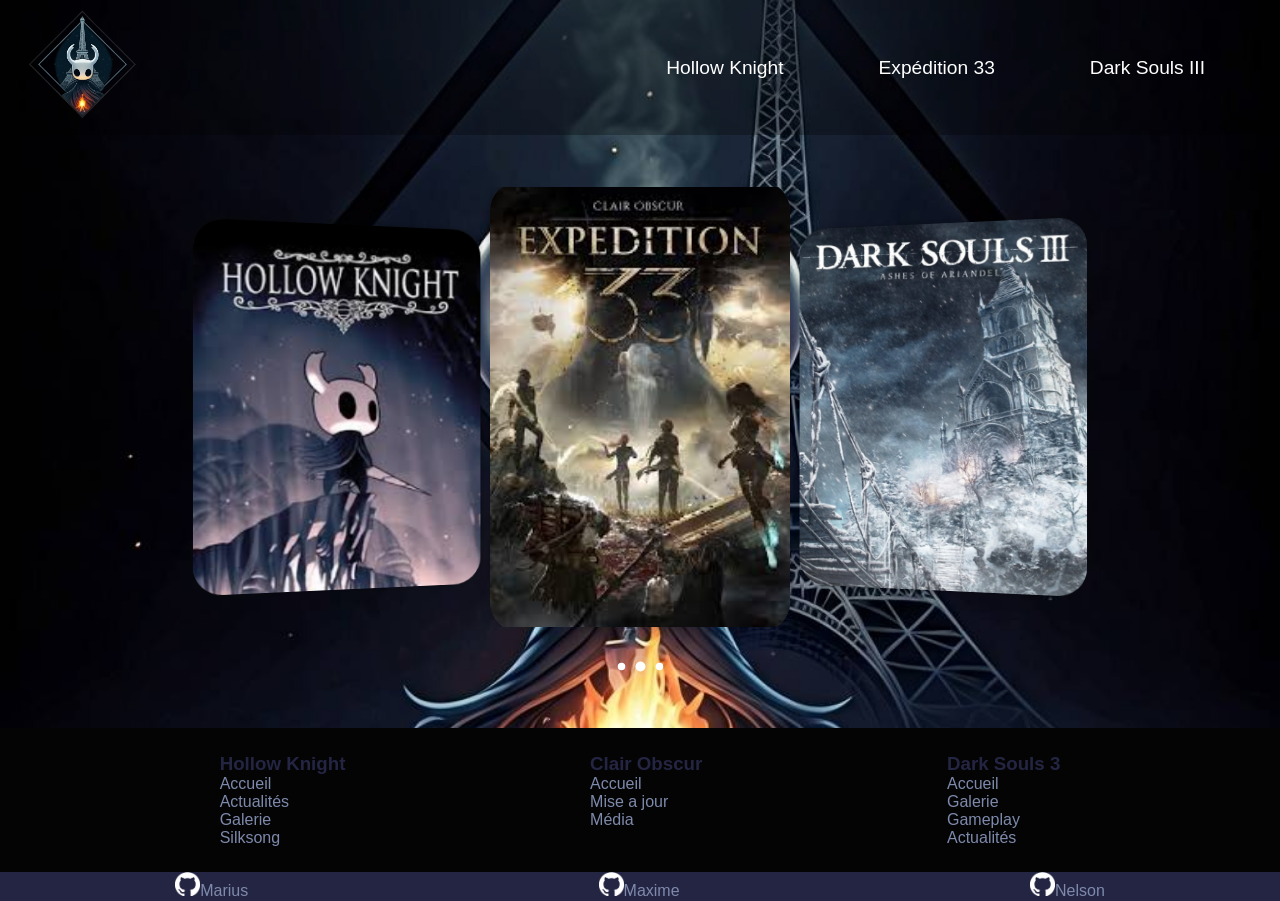
==== index.html @ 2cfe67a2 "notes" ====
<html lang="en">
<head>
    <meta charset="UTF-8">
    <meta name="viewport" content="width=device-width, initial-scale=1.0">
    <link rel="stylesheet" href="styles.css">
    <title>Accueil</title>
</head>

<body>
  
  <div class="index_container">
<!-- BURGER + NAV BAR -->
<!-- label : objet d'une interface utilisateur -->
    <div class="nav">
      <label class="hamburger_menu">
        <!-- checkbox : permet de cliquer et d'avoir une réaction sans JS -->
        <input type="checkbox">
      </label>

      <div class="sidebar_container">
        <!-- aside : balise accessibilité pour un  
        élément sans rapport avec le contenu de la page -->
        <aside class="sidebar">
          <nav class="burger_links">
            <a href="index.html" class="burger_link_home">Accueil</a>
            <a href="fansite1/fansite1.html" class="burger_link_home">Hollow Knight</a>
            <a href="fansite1/actualites.html">Actualités</a>
            <a href="fansite1/galerie.html">Galerie</a>
            <a href="fansite1/new_opus.html">Silksong</a>
            <a href="fansite2/fansite2.html" class="burger_link_home">Expédition 33</a>
            <a href="fansite2/news.html">News</a>
            <a href="fansite2/media.html">Media</a>
            <a href="fansite3/fansite3.html" class="burger_link_home">Dark Souls III</a>
            <a href="fansite3/gallerie.html">Galerie</a>
            <a href="fansite3/gameplay.html">Gameplay</a>
            <a href="fansite3/actus.html">Actualités</a>
          </nav>
        </aside>
      </div>

      <nav class="desktop_nav_bar">
        <a href="../index.html">
          <img class="nav_logo" src="fansite3/pictures/logo_final.png" alt="logo">
        </a>
        <div class="buttons_box">
          <div class="dropdown">
            <button class="dropdown_button">Hollow Knight</button>
            <div class="dropdown_content">
              <a href="fansite1/fansite1.html">Accueil</a>
              <a href="fansite1/actualites.html">Actualités</a>
              <a href="fansite1/galerie.html">Galerie</a>
              <a href="fansite1/new_opus.html">Silksong</a>
            </div>
          </div>
          <div class="dropdown">
            <button class="dropdown_button">Expédition 33</button>
            <div class="dropdown_content">
              <a href="fansite2/fansite2.html">Accueil</a>
              <a href="fansite2/news.html">News</a>
              <a href="fansite2/media.html">Media</a>
            </div>
          </div>
          <div class="dropdown">
            <button class="dropdown_button">Dark Souls III</button>
            <div class="dropdown_content">
              <a href="fansite3/fansite3.html">Accueil</a>
              <a href="fansite3/gallerie.html">Galerie</a>
              <a href="fansite3/gameplay.html">Gameplay</a>
              <a href="fansite3/actus.html">Actualités</a>
            </div>
          </div>
        </div>
      </nav>
    </div>
    <!-- BURGER + NAV BAR  FIN-->
    <!-- Début carrousel -->
    <!-- élements radio à checker-->
    <div class="slider">
        <input type="radio" name="my_carrousel" id="t-1">
        <input type="radio" name="my_carrousel" id="t-2" checked>
        <input type="radio" name="my_carrousel" id="t-3">
    <!--- debut des slides --->
        <div class="carrousel">
            <label class="item" for="t-1">  
              <img src="./fansite1/images/hollow_knight.jpeg" alt="hollow knight image">
            </label>
            <label class="item" for="t-2"> 
              <img src="./fansite1/images/clair_obscur.jpeg" alt="clair obscur image">
            </label>
            <label class="item" for="t-3"> 
              <img src="./fansite1/images/index_pic_ds3.webp" alt="dark soul 3 image">
            </label>
        </div>        
        <!--- fin des slides --->
    
        <!--- debut des dots --->
        <div class="dots"> 
            <label for="t-1" class="dot" id="dot-1"></label>
            <label for="t-2" class="dot" id="dot-2"></label>
            <label for="t-3" class="dot" id="dot-3"></label>
        </div>
    </div>
    <!--footer-->
   <footer>
        <div  class="footer-nav">
            <div class="column">
              <h3>Hollow Knight</h3>
              <ul>
                <li><a href="fansite1/fansite1.html">Accueil</a></li>
                <li><a href="fansite1/actualites.html">Actualités</a></li>
                <li><a href="fansite1/galerie.html">Galerie</a></li>
                <li><a href="fansite1/new_opus.htm">Silksong</a></li>
              </ul>
          </div>
          <div class="column">
              <h3>Clair Obscur</h3>
              <ul>
                <li><a href="fansite2/fansite2.html">Accueil</a> </li>
                <li><a href="fansite2/news.html">Mise a jour</a> </li>
                <li><a href="fansite2/media.html">Média</a></li>
              </ul>
          </div>
          <div class="column">
              <h3 >Dark Souls 3</h3>
              <ul>
                <li><a href="fansite3/fansite3.html">Accueil</a></li>
                <li><a href="fansite3/gallerie.html">Galerie</a></li>
                <li><a href="fansite3/gameplay.html">Gameplay</a></li>
                <li><a href="fansite3/actus.html">Actualités</a></li>
              </ul>
          </div>
        </div>
       <div class="footer-github"><!--TODO contact link-->
        <a href="https://github.com/marius-gavini"><img class="pic-size" src="./images/github-mark-white.png">Marius</a>
        <a href="https://github.com/maxime-fourquie"><img class="pic-size" src="./images/github-mark-white.png">Maxime</a>
        <a href="https://github.com/nelson-grac-aubert"><img class="pic-size" src="./images/github-mark-white.png">Nelson</a>
       </div> 
    </footer>
</body>
</html>
---- styles.css ----
:root{
    --color1:#040404;
    --color2:#242543;
    --color3:#7E8AAC;
    --color4:#C5E7F0;
    --color5:#FFFFFF;
    --transparent1:rgba(36, 37, 67, 0.6); 
    --transparent2:rgba(4, 4, 4, 0.8); 
}
    /* Style global de la page */
body{
    margin: 0;
    background-image:url("./fansite1/images/Mix_logo-accueil.jpg");
    background-size: cover;
    background-position: center;
    font-family: sans-serif;
    /*display: flex;*/
    align-items: center;
    min-height: 100vh;
}
.index_container{
    display: flex;
    flex-direction: column;
    height: 100vh;
    justify-content: space-between;
}
/*-------------------------------------------------------------------*/
/* DEBUT FOOTER */
.footer-nav{ 
    display: flex;
    flex-direction: row;
    justify-content: space-evenly;
    align-items: center;
    height:auto;
    background-color:var(--color1);
    color: var(--color2);
    align-items: baseline;
}
.column{
    padding: 25px;
}
.footer-github{
    background-color: var(--color2);
    height: 17%;
    display: flex;
    justify-content: space-around;
    align-items: center;
}
footer a{
    color: var(--color3);
    text-decoration: none;
}
footer a:hover{
    color: var(--color2);
}
ul{
    list-style: none;
    margin: 0;
    padding: 0;
}
.pic-size{
    max-width: 25px;
}
/* fin footer */
/*-------------------------------------------------------------------*/
/* BURGER + NAV BAR */

* {
  padding : 0;
  margin : 0;
  box-sizing: border-box;
}

a {
  color: white; 
  text-decoration: none;
}

/* root selectionne l'élément racine du document, ici <html>
c'est ici qu'on déclare les variables CSS */
:root {
  --burger_bar_width : 45px ;
  --burger_bar_height : 6px ;
  --burger_gap : 6px ;
  --burger_background_color : rgba(255, 255, 255, 1) ; 
  --burger_slider_color : rgba(0, 0, 0, 0.9) ; 
  /* ease-in-out : début et fin rapide */
  --burger_animation_time : 300ms ease-in-out ;
  --hamburger_margin : 10px ; 

  /* on calcule la hauteur de l'élement en entier pour déterminer la longueur
  finale des barres quand elles se transforment en croix */
  --hamburger_menu_height : calc(var(--burger_bar_height) * 3 + (var(--burger_gap) * 2)) ;
}

.hamburger_menu {
  display: flex ;
  flex-direction : column ;
  gap : var(--burger_gap) ; 
  width: max-content ; /* la largeur clickable n'est que celle sous les barres */

  /* ne bouge pas en scrollant, fixé en haut a droite */
  position : fixed ; 
  top : var(--hamburger_margin) ;
  right : calc(var(--hamburger_margin) * 2) ;

  z-index: 100; /* supérieur à 0 donc apparait toujours en avant */

  cursor : pointer ; 

  /* calcul de la largeur de la croix après transformation : 
  hauteur du menu x racine carrée de 2 */
  --cross-width : calc(var(--hamburger_menu_height) * 1.414213);
}

/* les trois barres du burger seront la checkbox, 
un élément avant, un élément après */
.hamburger_menu::before,
.hamburger_menu::after,
.hamburger_menu input {
  content: "" ;
  width : var(--burger_bar_width) ;
  height : var(--burger_bar_height) ; 
  background-color: var(--burger_background_color) ;
  border-radius : 999px ; 

  transition : opacity var(--burger_animation_time), width var(--burger_animation_time), 
  rotate var(--burger_animation_time), translate var(--burger_animation_time) ;
  
  /* transition des deux lignes en croix :  
  la rotation se fait atour du bon point*/
  transform-origin: right center;
}

.hamburger_menu input {
  /* on ne veut pas interagir avec la checkbox 
  mais avec tout son conteneur (les 3 barres) */
  appearance: none ;
  outline : none ;
  pointer-events: none ; 
}

.hamburger_menu input:checked {
  /* la barre du milieu disparait pour faire la croix */
  opacity : 0 ;
  width : 0 ; 
}

/* si le hamburger menu a son input checked, alors agit sur 
::before et ::after càd les barres du haut/bas*/
.hamburger_menu:has(input:checked)::before {
  rotate: -45deg ;
  width: var(--cross-width);
  /* on décale legerement les barres pour tenir compte de leur épaisseur
  on décale l'abcisse de 0, l'ordonnée de la moitié de l'épaisseur */
  translate : 0 calc(var(--burger_bar_height) / -2) ;
}
.hamburger_menu:has(input:checked)::after {
  rotate: 45deg ;
  width: var(--cross-width);
  translate : 0 calc(var(--burger_bar_height) / 2) ;
}

.sidebar_container {
  display: flex;
  justify-content: flex-end;
}

.sidebar {
  transition: translate var(--burger_animation_time);
  translate: 100%;
  padding: 1rem 1.5rem;
  padding-top: calc(var(--hamburger_menu_height) + var(--hamburger_margin) + 0.5rem);
  background-color: var(--burger_slider_color);
  color: var(--burger_background_color);
  width: 100vw;
  height: 100vh;
  position: fixed;
  overflow-y: auto;
  z-index: 99;
}

.hamburger_menu:has(input:checked) ~ .sidebar_container .sidebar {translate: 0;}

.burger_links {
  display: flex;
  flex-direction: column;
  gap: 0.75rem;
  padding-left: 1.5rem;
}

.burger_links a {
  font-size: 1.1rem;
  padding: 0.1rem 0;
  text-decoration: none;
  color: inherit;
}

.burger_link_home {
  font-size: 1.3rem;
  font-weight: bold;
  margin-top: 1.5rem;
  margin-bottom: 0.5rem;
  color: #C5E7F0 ;
}

.burger_links a:hover {color : #C5E7F0;}
/*fin burger menu*/
/*-------------------------------------------------------------------*/
/* NAV BAR DESKTOP */
.desktop_nav_bar {
  background-color: rgba(0, 0, 0, 0.3);
  width: 100%;
  display: flex;
  justify-content: space-between ;
  align-items: center;
  padding: 0 15px;
}

.desktop_nav_bar img {
  height: 15vh;
  border-radius: 999px;
  margin-right: 20px;
}

.buttons_box {
  display: flex;
  gap: 15px;
}

.dropdown {position: relative;}

.dropdown_button {
  background-color: rgba(255, 255, 255, 0);
  color: white;
  padding: 10px 20px;
  margin-right : 40px ;
  border: none;
  cursor: pointer;
  font-family: inherit;
  font-size: 1.2rem;
  border-radius: 5px;
}

.dropdown_button:hover {background-color: rgba(255, 255, 255, 0.05);}

.dropdown_content {
  display: none;
  position: absolute;
  top: 100%;
  left: 0;
  background-color: rgba(0, 0, 0, 0.9);
  min-width: 160px;
  z-index: 1;
  border-radius: 5px;
  overflow: hidden;
}

.dropdown_content a {
  font-size: 1.2rem ;
  padding: 18px 20px;
  display: block;
}

.dropdown_content a:hover {
  color : #75dcf8;
}

.dropdown:hover .dropdown_content {
  display: block;
}

.dropdown:hover .dropdown_content {display: block;}

@media screen and (max-width: 799px) {
  .desktop_nav_bar {display: none ;}
}

@media screen and (min-width: 800px) and (max-width: 1279px) {
  .desktop_nav_bar {display: none ;}
  .sidebar {width: 45vw;}
  .burger_links a {font-size: 18px;}
}

@media screen and (min-width: 1280px) {
  .hamburger_menu {display: none;}
  .sidebar {display : none ;}
  .banner_box {display : none ;}
}

/* Fin nav bar desktop */
/*-------------------------------------------------------------------*/
/*DEBUT CARROUSEL*/

/* Conteneur du slider */
.slider{width: 100%;}
/* Cacher les inputs */
.slider input{display: none;}

/* Conteneur des .carrousel items*/
.carrousel{
    display: flex;
    align-items: center;
    justify-content: center;
    position: relative;
    min-height: 440px;
    perspective: 1000px;
    overflow:hidden;
    margin-bottom: 30px;
}
/* Style des slides */
.carrousel .item {
    width: 300px;
    /*padding: 30px;*/
    border-radius: 30px;
    background-color: #21262d;
    position: absolute;
    box-sizing: border-box;
    text-align: center;
    transition: transform 0.4s;
    box-shadow: 0 0 10px rgba(0,0,0,0.3);
    user-select: none;
    cursor: pointer;
}
.item p{
    align-items: center;
    justify-content: center;
    justify-self: center;
}
/* Style des titres interieurs des slides */
.carrousel .item img{border-radius: 30px;}
/*.carrousel .item {
    background-size: cover;
    background-position: center;
    object-fit: cover;
}*/
.carrousel .item img{
    width: 100%;
    height: fit-content;
}

/* Position des points */
.dots{
    display: flex;
    justify-content: center;
    align-items: center;
}
/* Style des points */
.dots label{
    
    width: 5px;
    height: 5px;
    border-radius: 50%;
    cursor: pointer;
    background-color: #ffffff;
    margin: 7px;
    transition-duration: 0.2s;
}
/* Style et positionnement des slides en fonction du point selectionné */
#t-1:checked ~ .dots label[for="t-1"],
#t-2:checked ~ .dots label[for="t-2"],
#t-3:checked ~ .dots label[for="t-3"]{
    transform: scale(2);
    background-color: #fff;
    box-shadow: 0px 0px 0px 3px #dddddd24;
}

#t-1:checked ~ .dots label[for="t-2"],
#t-2:checked ~ .dots label[for="t-1"],
#t-2:checked ~ .dots label[for="t-3"],
#t-3:checked ~ .dots label[for="t-2"]{
    transform: scale(1.5);
}

#t-1:checked ~ .carrousel label[for="t-2"],
#t-2:checked ~ .carrousel label[for="t-3"],
#t-3:checked ~ .carrousel label[for="t-1"]{   
    transform: translate3d(325px, 0, -90px) rotateY(-15deg);
    z-index:3;
}

#t-2:checked ~ .carrousel label[for="t-1"],
#t-3:checked ~ .carrousel label[for="t-2"],
#t-1:checked ~ .carrousel label[for="t-3"] {
    transform: translate3d(-325px, 0, -90px) rotateY(15deg);
    z-index: 3;
}

#t-1:checked ~ .carrousel label[for="t-1"],
#t-2:checked ~ .carrousel label[for="t-2"],
#t-3:checked ~ .carrousel label[for="t-3"]{
  z-index: 4;
}

/*FIN CARROUSEL*/

/*FORMULAIRE DE CONTACT*/

.whole_contact_page {
  background-image: url(fansite3/pictures/fond_acceuil.webp);
  background-size: cover;
  background-position: center;
  background-repeat: no-repeat;
  background-attachment: fixed;
}
.contact-container {
  display: flex;
  flex-wrap: wrap;
  max-width: 1000px;
  margin: auto;
  border-radius: 8px;
  overflow: hidden;
}

.form-section, .info-section {
  /* flex : 1= peut grow 1=peut shrink 
  370px = taille de base avant grow ou shrink */
  flex: 1 1 370px;
  padding: 40px;
  background-color: rgba(0, 0, 0, 0.7);
  margin : 20px 0px ;
  
}

.form-section h2, .info-section h2 {
  margin-bottom: 20px;
  color: #C5E7F0;
}

form input, form textarea {
  width: 100%;
  padding: 12px;
  margin-bottom: 15px;
  border: none;
  border-radius: 4px;
  font-size: 16px;
  background-color: #7E8AAC;
}

form input::placeholder, form textarea::placeholder {
  color : black ;
}

form button {
  background-color: #242543;
  color: white;
  border: none;
  padding: 14px 20px;
  font-size: 16px;
  border-radius: 4px;
  cursor: pointer;
  transition: background-color 0.3s ease;
}

form button:hover {
  background-color: #3c3e87;
}

.info-section p {
  margin-bottom: 12px;
  color: #ffffff;
}

@media (max-width: 768px) {
  .contact-container {
    flex-direction: column;
  }

  .form-section, .info-section {
    margin: 0px;
  }
}



/*FIN FORMULAIRE DE CONTACT*/
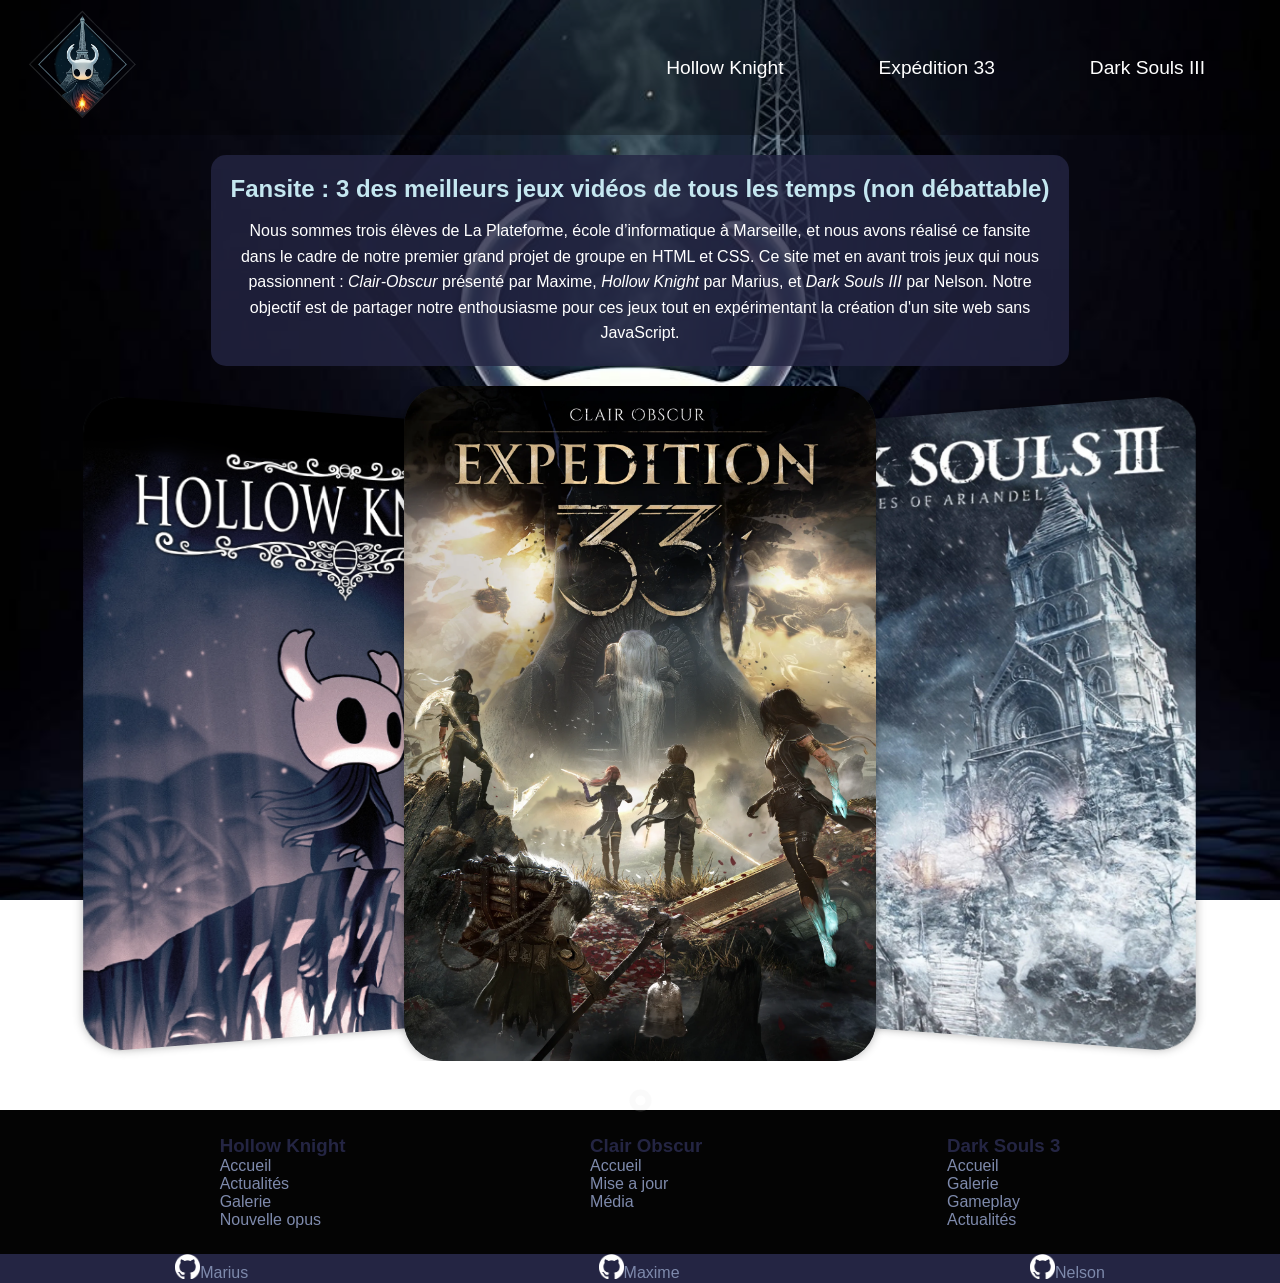
==== commit 2bd95d64: "add presentation, carroussel media query" ====
--- a/index.html
+++ b/index.html
@@ -7,7 +7,7 @@
 </head>
 
 <body>
-  
+    
   <div class="index_container">
 <!-- BURGER + NAV BAR -->
 <!-- label : objet d'une interface utilisateur -->
@@ -73,6 +73,18 @@
       </nav>
     </div>
     <!-- BURGER + NAV BAR  FIN-->
+
+    <section class="presentation">
+      <h1>Fansite : 3 des meilleurs jeux vidéos de tous les temps (non débattable)</h1>
+      <p>
+      Nous sommes trois élèves de La Plateforme, école d’informatique à Marseille, 
+      et nous avons réalisé ce fansite dans le cadre de notre premier grand projet de groupe en HTML et CSS.  
+      Ce site met en avant trois jeux qui nous passionnent : <em>Clair-Obscur</em> 
+      présenté par Maxime, <em>Hollow Knight</em> par Marius, et <em>Dark Souls III</em> par Nelson.  
+      Notre objectif est de partager notre enthousiasme pour ces jeux tout en expérimentant la création 
+      d'un site web sans JavaScript.
+      </p>
+    </section>
     <!-- Début carrousel -->
     <!-- élements radio à checker-->
     <div class="slider">
@@ -82,10 +94,10 @@
     <!--- debut des slides --->
         <div class="carrousel">
             <label class="item" for="t-1">  
-              <img src="./fansite1/images/hollow_knight.jpeg" alt="hollow knight image">
+              <img src="images/hollow_knight_highres.png" alt="hollow knight image">
             </label>
             <label class="item" for="t-2"> 
-              <img src="./fansite1/images/clair_obscur.jpeg" alt="clair obscur image">
+              <img src="images/clair_obscur_highres.PNG" alt="clair obscur image">
             </label>
             <label class="item" for="t-3"> 
               <img src="./fansite1/images/index_pic_ds3.webp" alt="dark soul 3 image">
@@ -100,37 +112,36 @@
             <label for="t-3" class="dot" id="dot-3"></label>
         </div>
     </div>
-    <!--footer-->
-   <footer>
+      <footer> <!--TODO complete links -->
         <div  class="footer-nav">
-            <div class="column">
-              <h3>Hollow Knight</h3>
-              <ul>
-                <li><a href="fansite1/fansite1.html">Accueil</a></li>
-                <li><a href="fansite1/actualites.html">Actualités</a></li>
-                <li><a href="fansite1/galerie.html">Galerie</a></li>
-                <li><a href="fansite1/new_opus.htm">Silksong</a></li>
-              </ul>
+          <div class="column">
+            <h3>Hollow Knight</h3>
+            <ul>
+              <li><a href="#">Accueil</a></li>
+              <li><a href="#">Actualités</a></li>
+              <li><a href="#">Galerie</a></li>
+              <li><a href="#">Nouvelle opus</a></li>
+            </ul>
           </div>
           <div class="column">
-              <h3>Clair Obscur</h3>
-              <ul>
-                <li><a href="fansite2/fansite2.html">Accueil</a> </li>
-                <li><a href="fansite2/news.html">Mise a jour</a> </li>
-                <li><a href="fansite2/media.html">Média</a></li>
-              </ul>
+            <h3>Clair Obscur</h3>
+            <ul>
+              <li><a href="#">Accueil</a></li>
+              <li><a href="#">Mise a jour</a></li>
+              <li><a href="#">Média</a></li>
+            </ul>
           </div>
           <div class="column">
-              <h3 >Dark Souls 3</h3>
-              <ul>
-                <li><a href="fansite3/fansite3.html">Accueil</a></li>
-                <li><a href="fansite3/gallerie.html">Galerie</a></li>
-                <li><a href="fansite3/gameplay.html">Gameplay</a></li>
-                <li><a href="fansite3/actus.html">Actualités</a></li>
-              </ul>
+            <h3 >Dark Souls 3</h3>
+            <ul>
+              <li><a href="#">Accueil</a></li>
+              <li><a href="#">Galerie</a></li>
+              <li><a href="#">Gameplay</a></li>
+              <li><a href="#">Actualités</a></li>
+            </ul>
           </div>
         </div>
-       <div class="footer-github"><!--TODO contact link-->
+       <div class="footer-github">
         <a href="https://github.com/marius-gavini"><img class="pic-size" src="./images/github-mark-white.png">Marius</a>
         <a href="https://github.com/maxime-fourquie"><img class="pic-size" src="./images/github-mark-white.png">Maxime</a>
         <a href="https://github.com/nelson-grac-aubert"><img class="pic-size" src="./images/github-mark-white.png">Nelson</a>
--- a/styles.css
+++ b/styles.css
@@ -4,8 +4,8 @@
     --color3:#7E8AAC;
     --color4:#C5E7F0;
     --color5:#FFFFFF;
-    --transparent1:rgba(36, 37, 67, 0.6); 
-    --transparent2:rgba(4, 4, 4, 0.8); 
+    --transparent1:rgba(36, 37, 67, 0.8); 
+    --transparent2:rgba(4, 4, 4, 0.8); /*not used*/
 }
     /* Style global de la page */
 body{
@@ -13,6 +13,7 @@
     background-image:url("./fansite1/images/Mix_logo-accueil.jpg");
     background-size: cover;
     background-position: center;
+    background-attachment: fixed;
     font-family: sans-serif;
     /*display: flex;*/
     align-items: center;
@@ -26,6 +27,7 @@
 }
 /*-------------------------------------------------------------------*/
 /* DEBUT FOOTER */
+/* Conteneur footer */
 .footer-nav{ 
     display: flex;
     flex-direction: row;
@@ -36,7 +38,9 @@
     color: var(--color2);
     align-items: baseline;
 }
+
 .column{
+  /*  border: 1px solid red;*/
     padding: 25px;
 }
 .footer-github{
@@ -45,6 +49,7 @@
     display: flex;
     justify-content: space-around;
     align-items: center;
+    
 }
 footer a{
     color: var(--color3);
@@ -53,6 +58,7 @@
 footer a:hover{
     color: var(--color2);
 }
+
 ul{
     list-style: none;
     margin: 0;
@@ -289,6 +295,43 @@
 }
 
 /* Fin nav bar desktop */
+/*-------------------------------------------------------------------*/
+/*Début présentation*/
+
+.presentation{
+    display: flex;
+    flex-direction: column;
+    align-items: center;
+    justify-content: center;
+    text-align: center;
+    background-color: var(--transparent1);
+    padding: 20px;
+    margin: 70px 20px 20px 20px;
+    border-radius: 15px;
+}
+
+.presentation h1{
+    color : var(--color4);
+    font-size: 1.5rem;
+    margin-bottom: 15px;
+}
+
+.presentation p{
+    color : var(--color5);
+    font-size: 1rem;
+    max-width: 800px;
+    line-height: 1.6;
+}
+
+@media screen and (min-width: 1024px){
+  .presentation {
+    margin : 20px ; 
+    max-width: 1224px ;
+    align-self: center;
+  }
+}
+
+/*Fin présentation*/
 /*-------------------------------------------------------------------*/
 /*DEBUT CARROUSEL*/
 
@@ -392,24 +435,38 @@
   z-index: 4;
 }
 
+
+@media screen and (min-width: 1024px) {
+  .carrousel {
+    min-height: 75vh; /* occupe presque toute la hauteur de l’écran */
+  }
+
+  .carrousel .item {   /* largeur plus grande */
+    height: 75vh;
+    width : auto ;    
+    border-radius: 40px;
+  }
+
+  .carrousel .item img {
+    width: 100%;
+    height: 100%;
+    object-fit: cover; /* garde le portrait sans déformation */
+    border-radius: 40px;
+  }
+}
+
+
 /*FIN CARROUSEL*/
 
 /*FORMULAIRE DE CONTACT*/
 
-.whole_contact_page {
-  background-image: url(fansite3/pictures/fond_acceuil.webp);
-  background-size: cover;
-  background-position: center;
-  background-repeat: no-repeat;
-  background-attachment: fixed;
-}
 .contact-container {
   display: flex;
   flex-wrap: wrap;
   max-width: 1000px;
   margin: auto;
   border-radius: 8px;
-  overflow: hidden;
+  /* gap : 20px ; */
 }
 
 .form-section, .info-section {
@@ -419,7 +476,7 @@
   padding: 40px;
   background-color: rgba(0, 0, 0, 0.7);
   margin : 20px 0px ;
-  
+
 }
 
 .form-section h2, .info-section h2 {
@@ -467,10 +524,14 @@
   }
 
   .form-section, .info-section {
-    margin: 0px;
+    flex: none;        
+    width: 100%;        
+    margin: 0 ;  
+    height : auto ;
   }
 }
 
 
 
+
 /*FIN FORMULAIRE DE CONTACT*/
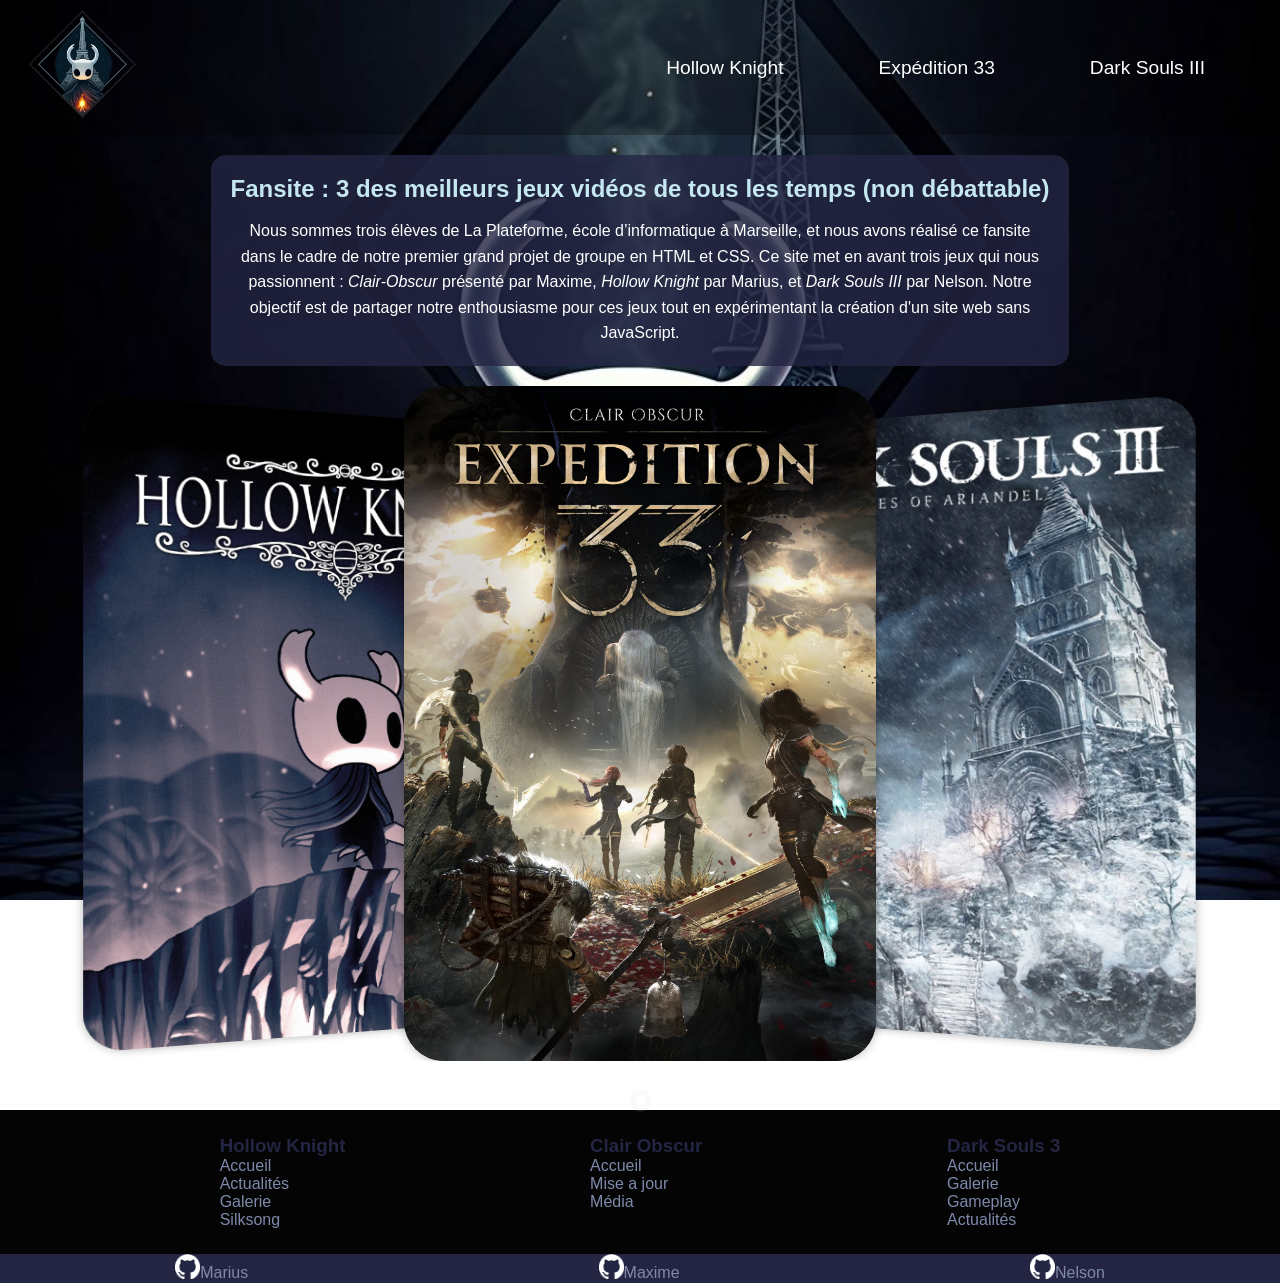
==== commit 8a7d1bcc: "Merge branch 'main' into index_add_content" ====
--- a/index.html
+++ b/index.html
@@ -7,6 +7,7 @@
 </head>
 
 <body>
+  
     
   <div class="index_container">
 <!-- BURGER + NAV BAR -->
@@ -112,36 +113,37 @@
             <label for="t-3" class="dot" id="dot-3"></label>
         </div>
     </div>
-      <footer> <!--TODO complete links -->
+    <!--footer-->
+   <footer>
         <div  class="footer-nav">
-          <div class="column">
-            <h3>Hollow Knight</h3>
-            <ul>
-              <li><a href="#">Accueil</a></li>
-              <li><a href="#">Actualités</a></li>
-              <li><a href="#">Galerie</a></li>
-              <li><a href="#">Nouvelle opus</a></li>
-            </ul>
+            <div class="column">
+              <h3>Hollow Knight</h3>
+              <ul>
+                <li><a href="fansite1/fansite1.html">Accueil</a></li>
+                <li><a href="fansite1/actualites.html">Actualités</a></li>
+                <li><a href="fansite1/galerie.html">Galerie</a></li>
+                <li><a href="fansite1/new_opus.htm">Silksong</a></li>
+              </ul>
           </div>
           <div class="column">
-            <h3>Clair Obscur</h3>
-            <ul>
-              <li><a href="#">Accueil</a></li>
-              <li><a href="#">Mise a jour</a></li>
-              <li><a href="#">Média</a></li>
-            </ul>
+              <h3>Clair Obscur</h3>
+              <ul>
+                <li><a href="fansite2/fansite2.html">Accueil</a> </li>
+                <li><a href="fansite2/news.html">Mise a jour</a> </li>
+                <li><a href="fansite2/media.html">Média</a></li>
+              </ul>
           </div>
           <div class="column">
-            <h3 >Dark Souls 3</h3>
-            <ul>
-              <li><a href="#">Accueil</a></li>
-              <li><a href="#">Galerie</a></li>
-              <li><a href="#">Gameplay</a></li>
-              <li><a href="#">Actualités</a></li>
-            </ul>
+              <h3 >Dark Souls 3</h3>
+              <ul>
+                <li><a href="fansite3/fansite3.html">Accueil</a></li>
+                <li><a href="fansite3/gallerie.html">Galerie</a></li>
+                <li><a href="fansite3/gameplay.html">Gameplay</a></li>
+                <li><a href="fansite3/actus.html">Actualités</a></li>
+              </ul>
           </div>
         </div>
-       <div class="footer-github">
+       <div class="footer-github"><!--TODO contact link-->
         <a href="https://github.com/marius-gavini"><img class="pic-size" src="./images/github-mark-white.png">Marius</a>
         <a href="https://github.com/maxime-fourquie"><img class="pic-size" src="./images/github-mark-white.png">Maxime</a>
         <a href="https://github.com/nelson-grac-aubert"><img class="pic-size" src="./images/github-mark-white.png">Nelson</a>
--- a/styles.css
+++ b/styles.css
@@ -27,7 +27,6 @@
 }
 /*-------------------------------------------------------------------*/
 /* DEBUT FOOTER */
-/* Conteneur footer */
 .footer-nav{ 
     display: flex;
     flex-direction: row;
@@ -38,9 +37,7 @@
     color: var(--color2);
     align-items: baseline;
 }
-
 .column{
-  /*  border: 1px solid red;*/
     padding: 25px;
 }
 .footer-github{
@@ -49,7 +46,6 @@
     display: flex;
     justify-content: space-around;
     align-items: center;
-    
 }
 footer a{
     color: var(--color3);
@@ -58,7 +54,6 @@
 footer a:hover{
     color: var(--color2);
 }
-
 ul{
     list-style: none;
     margin: 0;
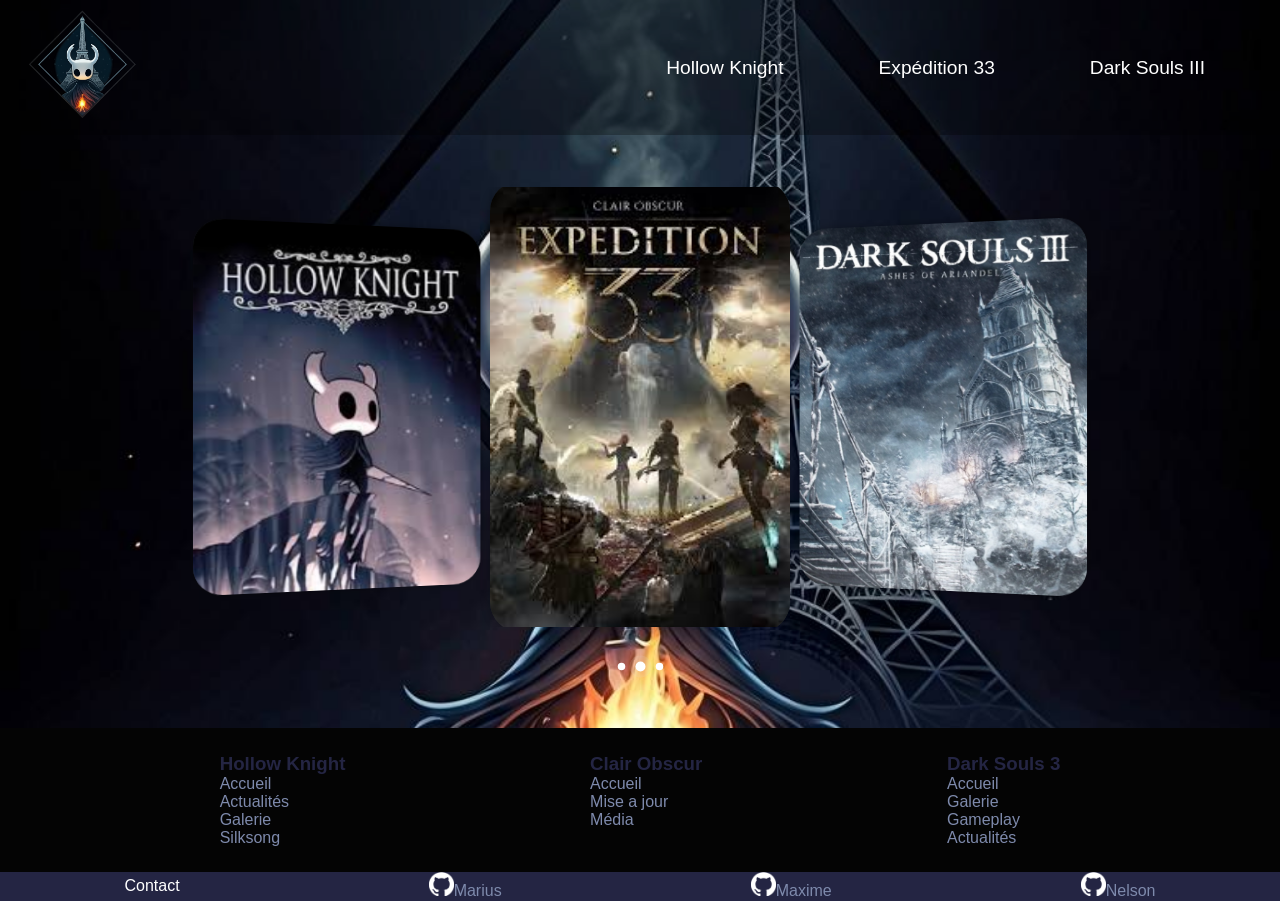
==== commit 7a91206a: "home/contact links update" ====
--- a/index.html
+++ b/index.html
@@ -40,7 +40,7 @@
       </div>
 
       <nav class="desktop_nav_bar">
-        <a href="../index.html">
+        <a href="index.html">
           <img class="nav_logo" src="fansite3/pictures/logo_final.png" alt="logo">
         </a>
         <div class="buttons_box">
@@ -74,18 +74,6 @@
       </nav>
     </div>
     <!-- BURGER + NAV BAR  FIN-->
-
-    <section class="presentation">
-      <h1>Fansite : 3 des meilleurs jeux vidéos de tous les temps (non débattable)</h1>
-      <p>
-      Nous sommes trois élèves de La Plateforme, école d’informatique à Marseille, 
-      et nous avons réalisé ce fansite dans le cadre de notre premier grand projet de groupe en HTML et CSS.  
-      Ce site met en avant trois jeux qui nous passionnent : <em>Clair-Obscur</em> 
-      présenté par Maxime, <em>Hollow Knight</em> par Marius, et <em>Dark Souls III</em> par Nelson.  
-      Notre objectif est de partager notre enthousiasme pour ces jeux tout en expérimentant la création 
-      d'un site web sans JavaScript.
-      </p>
-    </section>
     <!-- Début carrousel -->
     <!-- élements radio à checker-->
     <div class="slider">
@@ -95,10 +83,10 @@
     <!--- debut des slides --->
         <div class="carrousel">
             <label class="item" for="t-1">  
-              <img src="images/hollow_knight_highres.png" alt="hollow knight image">
+              <img src="./fansite1/images/hollow_knight.jpeg" alt="hollow knight image">
             </label>
             <label class="item" for="t-2"> 
-              <img src="images/clair_obscur_highres.PNG" alt="clair obscur image">
+              <img src="./fansite1/images/clair_obscur.jpeg" alt="clair obscur image">
             </label>
             <label class="item" for="t-3"> 
               <img src="./fansite1/images/index_pic_ds3.webp" alt="dark soul 3 image">
@@ -143,7 +131,8 @@
               </ul>
           </div>
         </div>
-       <div class="footer-github"><!--TODO contact link-->
+       <div class="footer-github">
+        <a href="contact.html" id="contact">Contact</a>
         <a href="https://github.com/marius-gavini"><img class="pic-size" src="./images/github-mark-white.png">Marius</a>
         <a href="https://github.com/maxime-fourquie"><img class="pic-size" src="./images/github-mark-white.png">Maxime</a>
         <a href="https://github.com/nelson-grac-aubert"><img class="pic-size" src="./images/github-mark-white.png">Nelson</a>
--- a/styles.css
+++ b/styles.css
@@ -4,8 +4,8 @@
     --color3:#7E8AAC;
     --color4:#C5E7F0;
     --color5:#FFFFFF;
-    --transparent1:rgba(36, 37, 67, 0.8); 
-    --transparent2:rgba(4, 4, 4, 0.8); /*not used*/
+    --transparent1:rgba(36, 37, 67, 0.6); 
+    --transparent2:rgba(4, 4, 4, 0.8); 
 }
     /* Style global de la page */
 body{
@@ -62,6 +62,10 @@
 .pic-size{
     max-width: 25px;
 }
+#contact{
+  color: var(--color5);
+}
+
 /* fin footer */
 /*-------------------------------------------------------------------*/
 /* BURGER + NAV BAR */
@@ -290,43 +294,6 @@
 }
 
 /* Fin nav bar desktop */
-/*-------------------------------------------------------------------*/
-/*Début présentation*/
-
-.presentation{
-    display: flex;
-    flex-direction: column;
-    align-items: center;
-    justify-content: center;
-    text-align: center;
-    background-color: var(--transparent1);
-    padding: 20px;
-    margin: 70px 20px 20px 20px;
-    border-radius: 15px;
-}
-
-.presentation h1{
-    color : var(--color4);
-    font-size: 1.5rem;
-    margin-bottom: 15px;
-}
-
-.presentation p{
-    color : var(--color5);
-    font-size: 1rem;
-    max-width: 800px;
-    line-height: 1.6;
-}
-
-@media screen and (min-width: 1024px){
-  .presentation {
-    margin : 20px ; 
-    max-width: 1224px ;
-    align-self: center;
-  }
-}
-
-/*Fin présentation*/
 /*-------------------------------------------------------------------*/
 /*DEBUT CARROUSEL*/
 
@@ -430,27 +397,6 @@
   z-index: 4;
 }
 
-
-@media screen and (min-width: 1024px) {
-  .carrousel {
-    min-height: 75vh; /* occupe presque toute la hauteur de l’écran */
-  }
-
-  .carrousel .item {   /* largeur plus grande */
-    height: 75vh;
-    width : auto ;    
-    border-radius: 40px;
-  }
-
-  .carrousel .item img {
-    width: 100%;
-    height: 100%;
-    object-fit: cover; /* garde le portrait sans déformation */
-    border-radius: 40px;
-  }
-}
-
-
 /*FIN CARROUSEL*/
 
 /*FORMULAIRE DE CONTACT*/
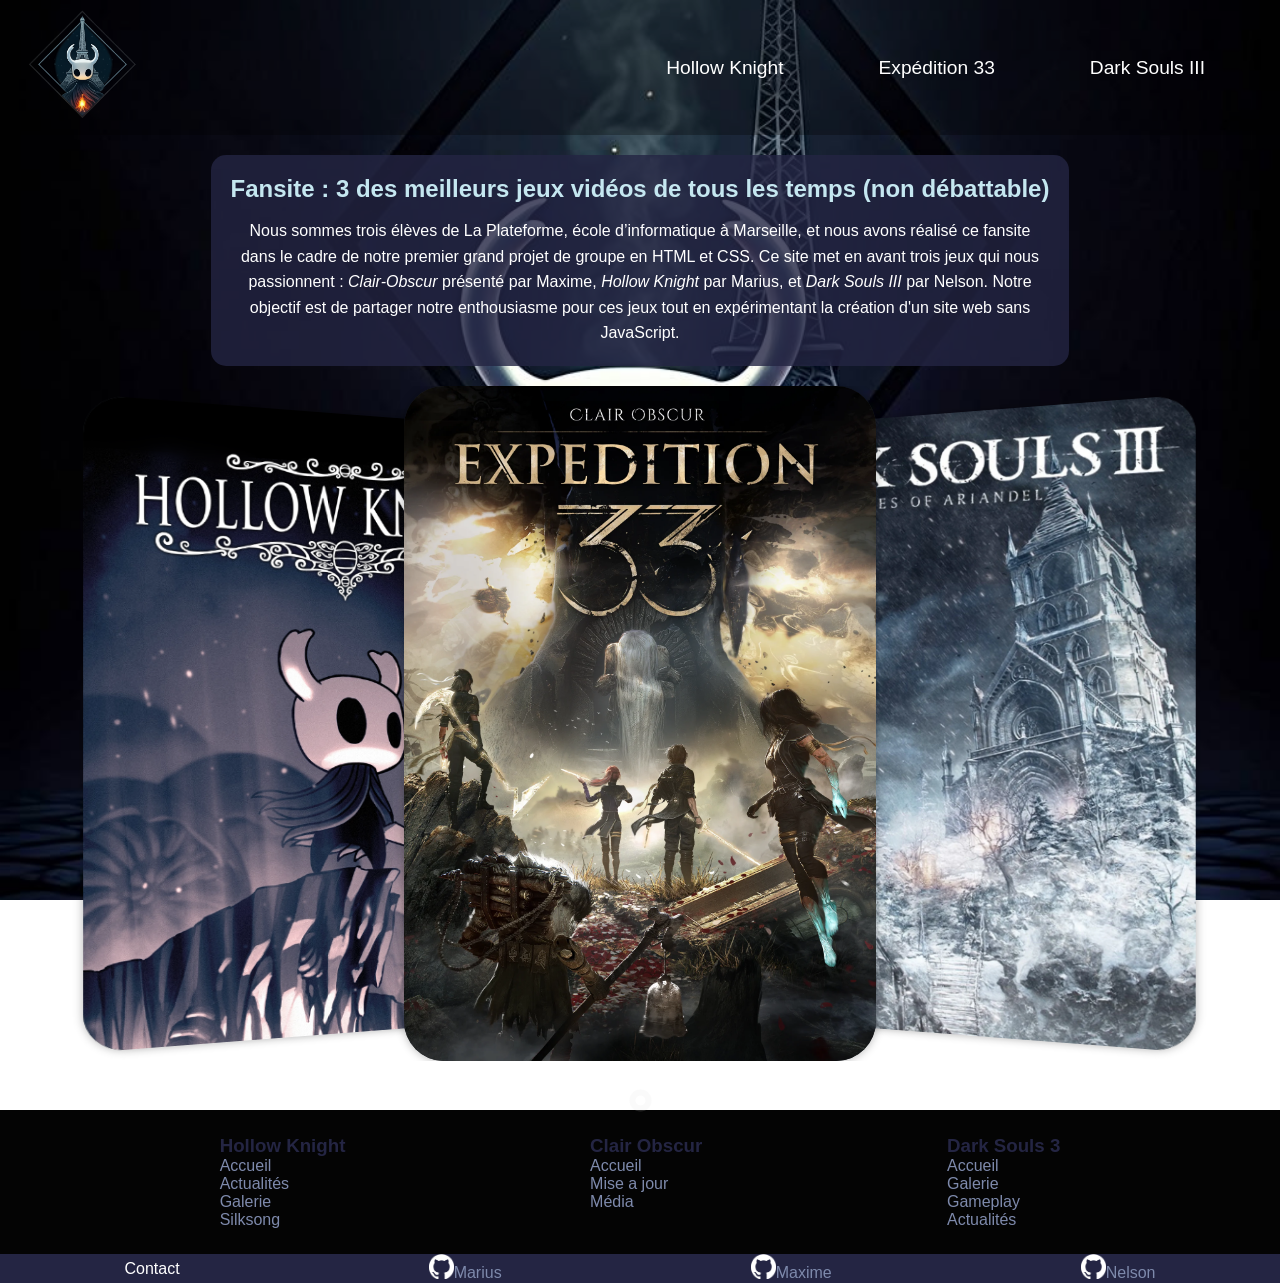
==== commit cabf726a: "Merge branch 'main' of https://github.com/nelson-grac-aubert/fansite" ====
--- a/index.html
+++ b/index.html
@@ -74,6 +74,18 @@
       </nav>
     </div>
     <!-- BURGER + NAV BAR  FIN-->
+
+    <section class="presentation">
+      <h1>Fansite : 3 des meilleurs jeux vidéos de tous les temps (non débattable)</h1>
+      <p>
+      Nous sommes trois élèves de La Plateforme, école d’informatique à Marseille, 
+      et nous avons réalisé ce fansite dans le cadre de notre premier grand projet de groupe en HTML et CSS.  
+      Ce site met en avant trois jeux qui nous passionnent : <em>Clair-Obscur</em> 
+      présenté par Maxime, <em>Hollow Knight</em> par Marius, et <em>Dark Souls III</em> par Nelson.  
+      Notre objectif est de partager notre enthousiasme pour ces jeux tout en expérimentant la création 
+      d'un site web sans JavaScript.
+      </p>
+    </section>
     <!-- Début carrousel -->
     <!-- élements radio à checker-->
     <div class="slider">
@@ -83,10 +95,10 @@
     <!--- debut des slides --->
         <div class="carrousel">
             <label class="item" for="t-1">  
-              <img src="./fansite1/images/hollow_knight.jpeg" alt="hollow knight image">
+              <img src="images/hollow_knight_highres.png" alt="hollow knight image">
             </label>
             <label class="item" for="t-2"> 
-              <img src="./fansite1/images/clair_obscur.jpeg" alt="clair obscur image">
+              <img src="images/clair_obscur_highres.PNG" alt="clair obscur image">
             </label>
             <label class="item" for="t-3"> 
               <img src="./fansite1/images/index_pic_ds3.webp" alt="dark soul 3 image">
--- a/styles.css
+++ b/styles.css
@@ -4,8 +4,8 @@
     --color3:#7E8AAC;
     --color4:#C5E7F0;
     --color5:#FFFFFF;
-    --transparent1:rgba(36, 37, 67, 0.6); 
-    --transparent2:rgba(4, 4, 4, 0.8); 
+    --transparent1:rgba(36, 37, 67, 0.8); 
+    --transparent2:rgba(4, 4, 4, 0.8); /*not used*/
 }
     /* Style global de la page */
 body{
@@ -294,6 +294,43 @@
 }
 
 /* Fin nav bar desktop */
+/*-------------------------------------------------------------------*/
+/*Début présentation*/
+
+.presentation{
+    display: flex;
+    flex-direction: column;
+    align-items: center;
+    justify-content: center;
+    text-align: center;
+    background-color: var(--transparent1);
+    padding: 20px;
+    margin: 70px 20px 20px 20px;
+    border-radius: 15px;
+}
+
+.presentation h1{
+    color : var(--color4);
+    font-size: 1.5rem;
+    margin-bottom: 15px;
+}
+
+.presentation p{
+    color : var(--color5);
+    font-size: 1rem;
+    max-width: 800px;
+    line-height: 1.6;
+}
+
+@media screen and (min-width: 1024px){
+  .presentation {
+    margin : 20px ; 
+    max-width: 1224px ;
+    align-self: center;
+  }
+}
+
+/*Fin présentation*/
 /*-------------------------------------------------------------------*/
 /*DEBUT CARROUSEL*/
 
@@ -397,6 +434,27 @@
   z-index: 4;
 }
 
+
+@media screen and (min-width: 1024px) {
+  .carrousel {
+    min-height: 75vh; /* occupe presque toute la hauteur de l’écran */
+  }
+
+  .carrousel .item {   /* largeur plus grande */
+    height: 75vh;
+    width : auto ;    
+    border-radius: 40px;
+  }
+
+  .carrousel .item img {
+    width: 100%;
+    height: 100%;
+    object-fit: cover; /* garde le portrait sans déformation */
+    border-radius: 40px;
+  }
+}
+
+
 /*FIN CARROUSEL*/
 
 /*FORMULAIRE DE CONTACT*/
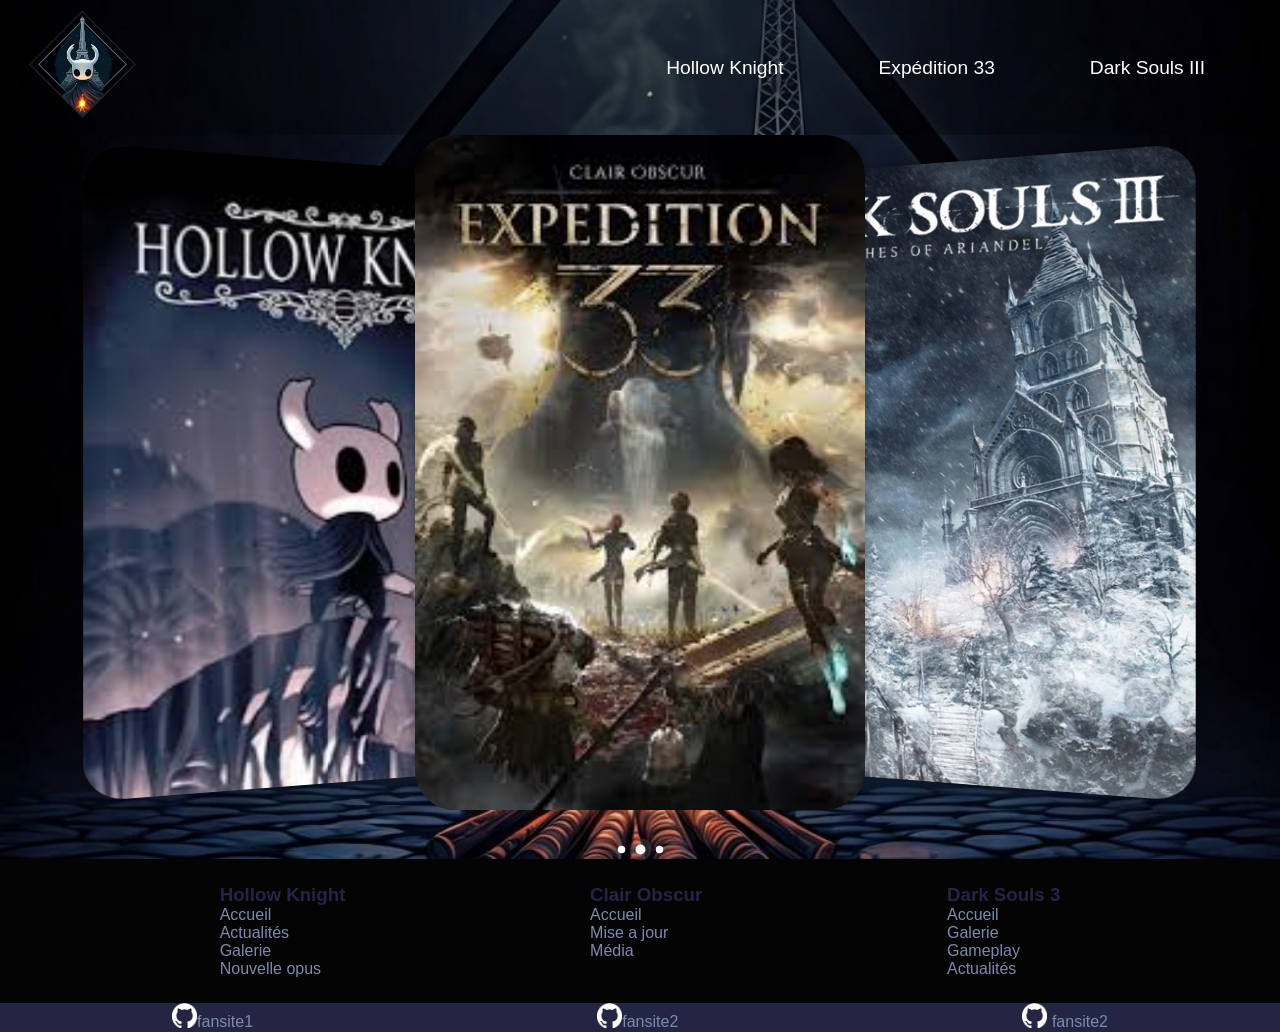
==== commit a52c1645: "Refonte fansite 1 HTML CSS Refonte de la page d'entrée dans fansite1 et d'autre changement de style" ====
--- a/index.html
+++ b/index.html
@@ -7,8 +7,6 @@
 </head>
 
 <body>
-  
-    
   <div class="index_container">
 <!-- BURGER + NAV BAR -->
 <!-- label : objet d'une interface utilisateur -->
@@ -40,7 +38,7 @@
       </div>
 
       <nav class="desktop_nav_bar">
-        <a href="index.html">
+        <a href="../index.html">
           <img class="nav_logo" src="fansite3/pictures/logo_final.png" alt="logo">
         </a>
         <div class="buttons_box">
@@ -74,18 +72,6 @@
       </nav>
     </div>
     <!-- BURGER + NAV BAR  FIN-->
-
-    <section class="presentation">
-      <h1>Fansite : 3 des meilleurs jeux vidéos de tous les temps (non débattable)</h1>
-      <p>
-      Nous sommes trois élèves de La Plateforme, école d’informatique à Marseille, 
-      et nous avons réalisé ce fansite dans le cadre de notre premier grand projet de groupe en HTML et CSS.  
-      Ce site met en avant trois jeux qui nous passionnent : <em>Clair-Obscur</em> 
-      présenté par Maxime, <em>Hollow Knight</em> par Marius, et <em>Dark Souls III</em> par Nelson.  
-      Notre objectif est de partager notre enthousiasme pour ces jeux tout en expérimentant la création 
-      d'un site web sans JavaScript.
-      </p>
-    </section>
     <!-- Début carrousel -->
     <!-- élements radio à checker-->
     <div class="slider">
@@ -95,10 +81,10 @@
     <!--- debut des slides --->
         <div class="carrousel">
             <label class="item" for="t-1">  
-              <img src="images/hollow_knight_highres.png" alt="hollow knight image">
+              <img src="./fansite1/images/hollow_knight.jpeg" alt="hollow knight image">
             </label>
             <label class="item" for="t-2"> 
-              <img src="images/clair_obscur_highres.PNG" alt="clair obscur image">
+              <img src="./fansite1/images/clair_obscur.jpeg" alt="clair obscur image">
             </label>
             <label class="item" for="t-3"> 
               <img src="./fansite1/images/index_pic_ds3.webp" alt="dark soul 3 image">
@@ -113,42 +99,42 @@
             <label for="t-3" class="dot" id="dot-3"></label>
         </div>
     </div>
-    <!--footer-->
-   <footer>
+      <footer> <!--TODO complete links -->
         <div  class="footer-nav">
-            <div class="column">
-              <h3>Hollow Knight</h3>
-              <ul>
-                <li><a href="fansite1/fansite1.html">Accueil</a></li>
-                <li><a href="fansite1/actualites.html">Actualités</a></li>
-                <li><a href="fansite1/galerie.html">Galerie</a></li>
-                <li><a href="fansite1/new_opus.htm">Silksong</a></li>
-              </ul>
+          <div class="column">
+            <h3>Hollow Knight</h3>
+            <ul>
+              <li><a href="./fansite1/fansite1.html">Accueil</a></li>
+              <li><a href="./fansite1/actualites.html">Actualités</a></li>
+              <li><a href="./fansite1/galerie.html">Galerie</a></li>
+              <li><a href="./fansite1/new_opus.html">Nouvelle opus</a></li>
+            </ul>
           </div>
           <div class="column">
-              <h3>Clair Obscur</h3>
-              <ul>
-                <li><a href="fansite2/fansite2.html">Accueil</a> </li>
-                <li><a href="fansite2/news.html">Mise a jour</a> </li>
-                <li><a href="fansite2/media.html">Média</a></li>
-              </ul>
+            <h3>Clair Obscur</h3>
+            <ul>
+              <li><a href="#">Accueil</a></li>
+              <li><a href="#">Mise a jour</a></li>
+              <li><a href="#">Média</a></li>
+            </ul>
           </div>
           <div class="column">
-              <h3 >Dark Souls 3</h3>
-              <ul>
-                <li><a href="fansite3/fansite3.html">Accueil</a></li>
-                <li><a href="fansite3/gallerie.html">Galerie</a></li>
-                <li><a href="fansite3/gameplay.html">Gameplay</a></li>
-                <li><a href="fansite3/actus.html">Actualités</a></li>
-              </ul>
+            <h3 >Dark Souls 3</h3>
+            <ul>
+              <li><a href="#">Accueil</a></li>
+              <li><a href="#">Galerie</a></li>
+              <li><a href="#">Gameplay</a></li>
+              <li><a href="#">Actualités</a></li>
+            </ul>
           </div>
         </div>
-       <div class="footer-github">
-        <a href="contact.html" id="contact">Contact</a>
-        <a href="https://github.com/marius-gavini"><img class="pic-size" src="./images/github-mark-white.png">Marius</a>
-        <a href="https://github.com/maxime-fourquie"><img class="pic-size" src="./images/github-mark-white.png">Maxime</a>
-        <a href="https://github.com/nelson-grac-aubert"><img class="pic-size" src="./images/github-mark-white.png">Nelson</a>
-       </div> 
-    </footer>
+        <div class="footer-github">
+        <a href="#"><img class="pic-size" src="./images/github-mark-white.png">fansite1</a>
+        <a href="#"><img class="pic-size" src="./images/github-mark-white.png">fansite2</a>
+        <a href="https://github.com/nelson-grac-aubert"><img class="pic-size" src="./images/github-mark-white.png"> fansite2</a>
+        </div> 
+        <!--TODO href="#top"-->
+      </footer>
+  </div>
 </body>
 </html>
--- a/styles.css
+++ b/styles.css
@@ -5,7 +5,7 @@
     --color4:#C5E7F0;
     --color5:#FFFFFF;
     --transparent1:rgba(36, 37, 67, 0.8); 
-    --transparent2:rgba(4, 4, 4, 0.8); /*not used*/
+    --transparent2:rgba(4, 4, 4, 0.8); 
 }
     /* Style global de la page */
 body{
@@ -185,7 +185,9 @@
   z-index: 99;
 }
 
-.hamburger_menu:has(input:checked) ~ .sidebar_container .sidebar {translate: 0;}
+.hamburger_menu:has(input:checked) ~ .sidebar_container .sidebar {
+  translate: 0;
+}
 
 .burger_links {
   display: flex;
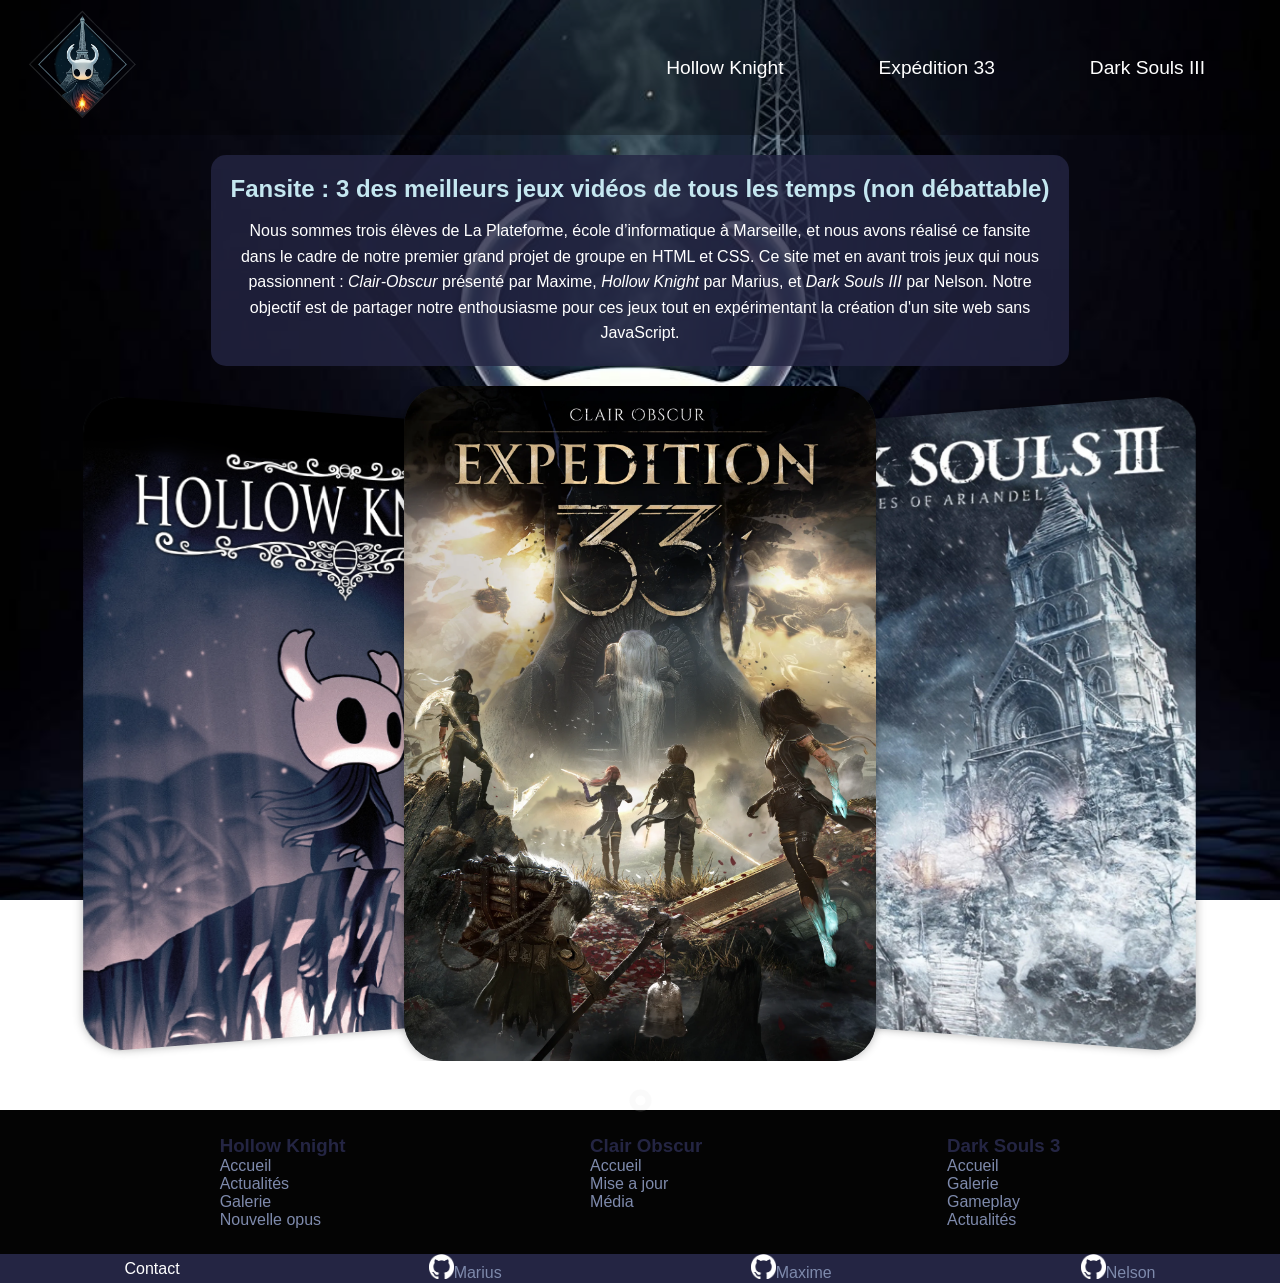
==== commit 71c12f10: "Merge branch 'main' into Marius" ====
--- a/index.html
+++ b/index.html
@@ -7,6 +7,8 @@
 </head>
 
 <body>
+  
+    
   <div class="index_container">
 <!-- BURGER + NAV BAR -->
 <!-- label : objet d'une interface utilisateur -->
@@ -38,7 +40,7 @@
       </div>
 
       <nav class="desktop_nav_bar">
-        <a href="../index.html">
+        <a href="index.html">
           <img class="nav_logo" src="fansite3/pictures/logo_final.png" alt="logo">
         </a>
         <div class="buttons_box">
@@ -72,6 +74,18 @@
       </nav>
     </div>
     <!-- BURGER + NAV BAR  FIN-->
+
+    <section class="presentation">
+      <h1>Fansite : 3 des meilleurs jeux vidéos de tous les temps (non débattable)</h1>
+      <p>
+      Nous sommes trois élèves de La Plateforme, école d’informatique à Marseille, 
+      et nous avons réalisé ce fansite dans le cadre de notre premier grand projet de groupe en HTML et CSS.  
+      Ce site met en avant trois jeux qui nous passionnent : <em>Clair-Obscur</em> 
+      présenté par Maxime, <em>Hollow Knight</em> par Marius, et <em>Dark Souls III</em> par Nelson.  
+      Notre objectif est de partager notre enthousiasme pour ces jeux tout en expérimentant la création 
+      d'un site web sans JavaScript.
+      </p>
+    </section>
     <!-- Début carrousel -->
     <!-- élements radio à checker-->
     <div class="slider">
@@ -81,10 +95,10 @@
     <!--- debut des slides --->
         <div class="carrousel">
             <label class="item" for="t-1">  
-              <img src="./fansite1/images/hollow_knight.jpeg" alt="hollow knight image">
+              <img src="images/hollow_knight_highres.png" alt="hollow knight image">
             </label>
             <label class="item" for="t-2"> 
-              <img src="./fansite1/images/clair_obscur.jpeg" alt="clair obscur image">
+              <img src="images/clair_obscur_highres.PNG" alt="clair obscur image">
             </label>
             <label class="item" for="t-3"> 
               <img src="./fansite1/images/index_pic_ds3.webp" alt="dark soul 3 image">
@@ -99,7 +113,8 @@
             <label for="t-3" class="dot" id="dot-3"></label>
         </div>
     </div>
-      <footer> <!--TODO complete links -->
+    <!--footer-->
+   <footer>
         <div  class="footer-nav">
           <div class="column">
             <h3>Hollow Knight</h3>
@@ -111,30 +126,29 @@
             </ul>
           </div>
           <div class="column">
-            <h3>Clair Obscur</h3>
-            <ul>
-              <li><a href="#">Accueil</a></li>
-              <li><a href="#">Mise a jour</a></li>
-              <li><a href="#">Média</a></li>
-            </ul>
+              <h3>Clair Obscur</h3>
+              <ul>
+                <li><a href="fansite2/fansite2.html">Accueil</a> </li>
+                <li><a href="fansite2/news.html">Mise a jour</a> </li>
+                <li><a href="fansite2/media.html">Média</a></li>
+              </ul>
           </div>
           <div class="column">
-            <h3 >Dark Souls 3</h3>
-            <ul>
-              <li><a href="#">Accueil</a></li>
-              <li><a href="#">Galerie</a></li>
-              <li><a href="#">Gameplay</a></li>
-              <li><a href="#">Actualités</a></li>
-            </ul>
+              <h3 >Dark Souls 3</h3>
+              <ul>
+                <li><a href="fansite3/fansite3.html">Accueil</a></li>
+                <li><a href="fansite3/gallerie.html">Galerie</a></li>
+                <li><a href="fansite3/gameplay.html">Gameplay</a></li>
+                <li><a href="fansite3/actus.html">Actualités</a></li>
+              </ul>
           </div>
         </div>
-        <div class="footer-github">
-        <a href="#"><img class="pic-size" src="./images/github-mark-white.png">fansite1</a>
-        <a href="#"><img class="pic-size" src="./images/github-mark-white.png">fansite2</a>
-        <a href="https://github.com/nelson-grac-aubert"><img class="pic-size" src="./images/github-mark-white.png"> fansite2</a>
-        </div> 
-        <!--TODO href="#top"-->
-      </footer>
-  </div>
+       <div class="footer-github">
+        <a href="contact.html" id="contact">Contact</a>
+        <a href="https://github.com/marius-gavini"><img class="pic-size" src="./images/github-mark-white.png">Marius</a>
+        <a href="https://github.com/maxime-fourquie"><img class="pic-size" src="./images/github-mark-white.png">Maxime</a>
+        <a href="https://github.com/nelson-grac-aubert"><img class="pic-size" src="./images/github-mark-white.png">Nelson</a>
+       </div> 
+    </footer>
 </body>
 </html>
